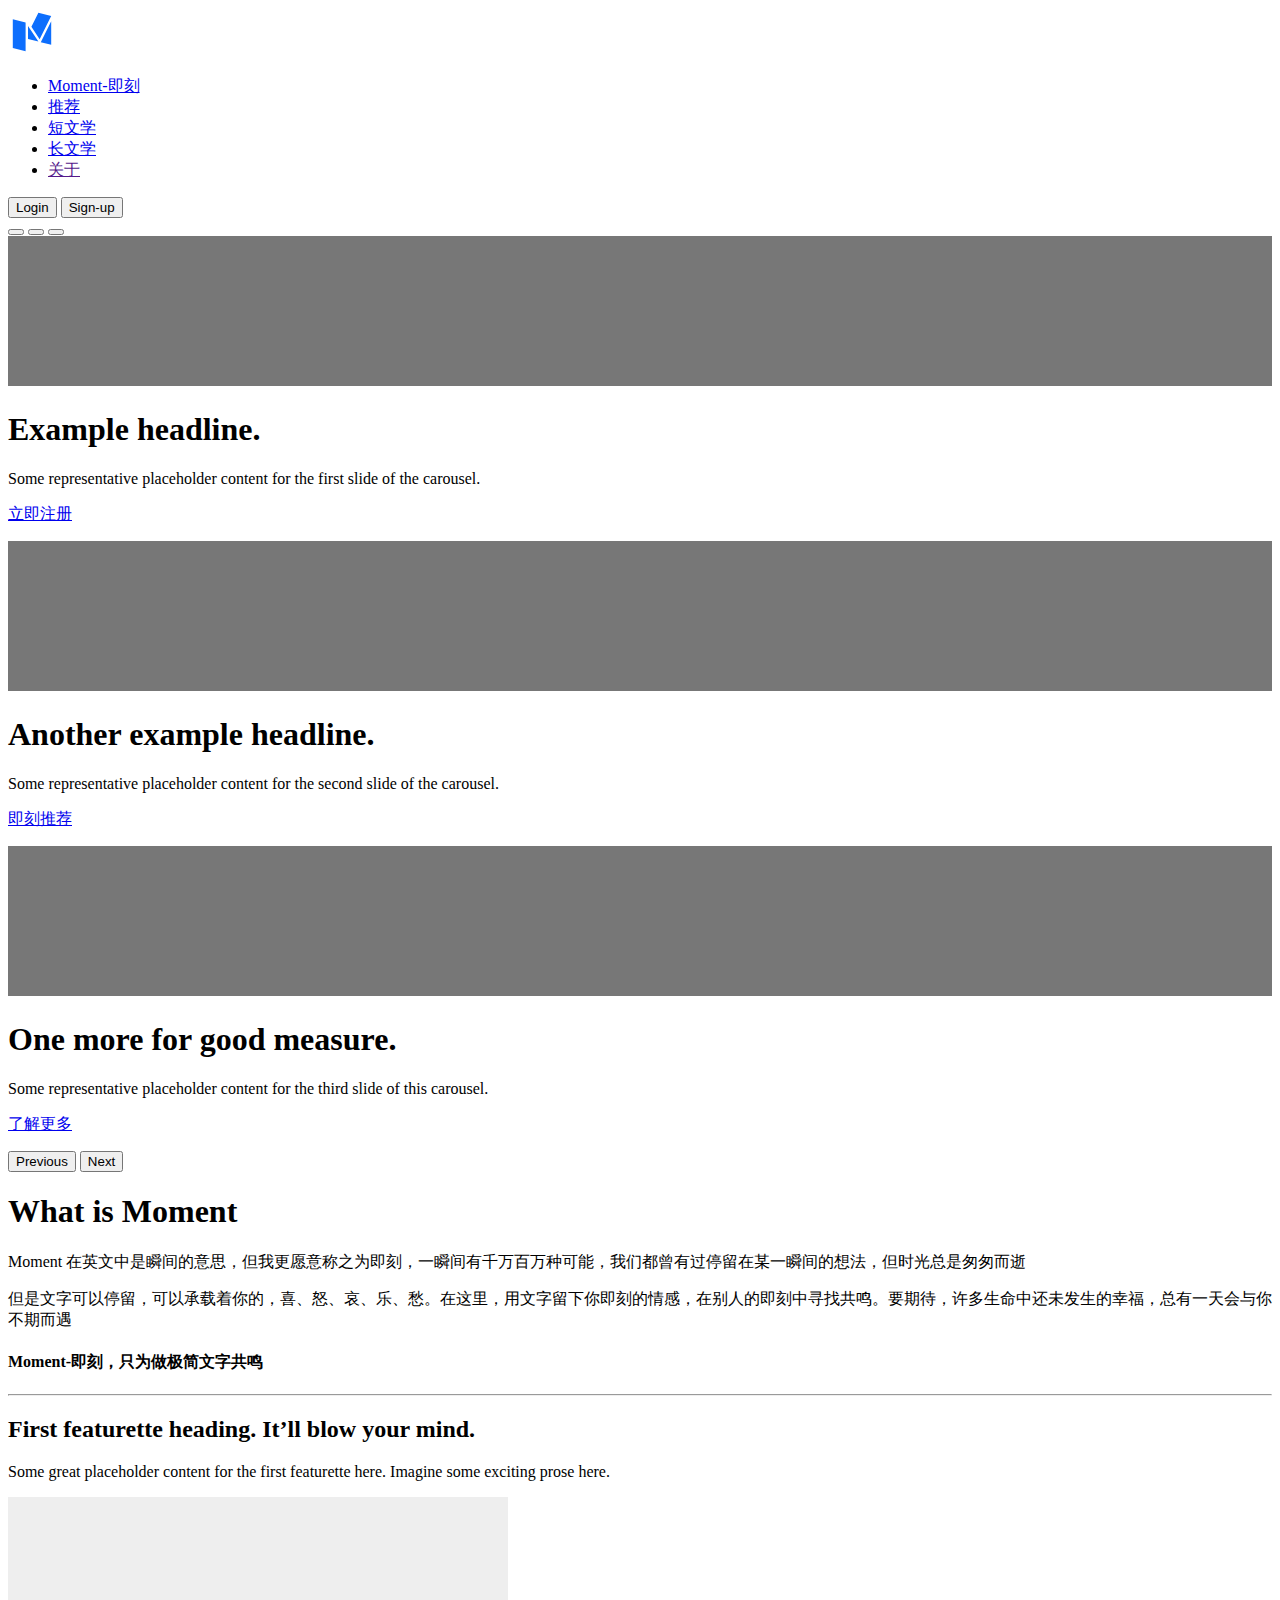
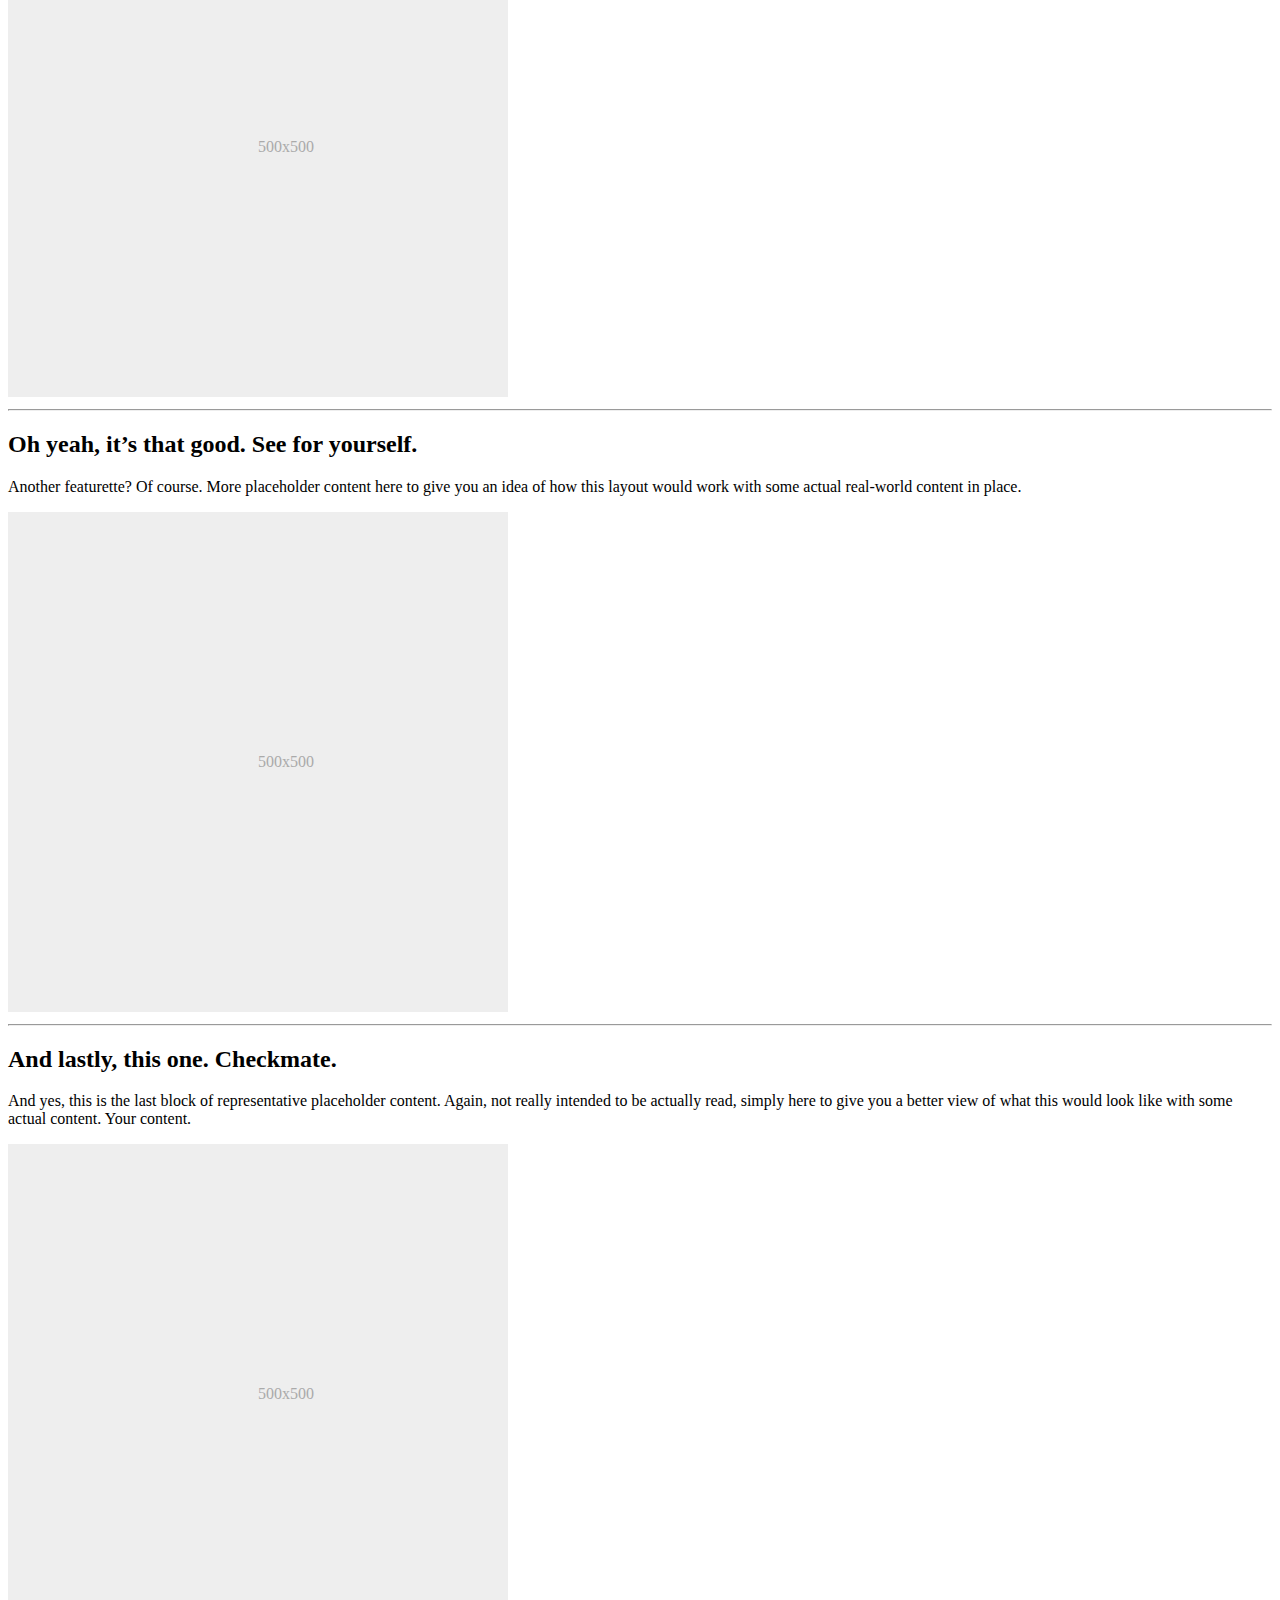
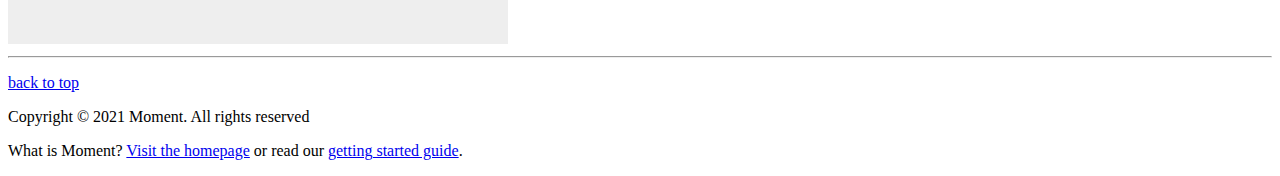
==== pages/about.html @ bc057635 "first" ====
<!DOCTYPE html>
<html lang="en">
<head>
    <meta charset="UTF-8">
    <meta name="viewport" content="width=device-width, initial-scale=1">
    <!-- Bootstrap icon库-->
    <link rel="stylesheet" href="https://cdn.jsdelivr.net/npm/bootstrap-icons@1.4.1/font/bootstrap-icons.css">
    <!-- Bootstrap css-->
    <link href="css/bootstrap.css" rel="stylesheet">
    <!-- 自定义 css-->
    <link href="css/home.css" rel="stylesheet">
    <title>Moment-即刻</title>
</head>
<body>
<!--导航栏-->
<header>
    <div class="container">
        <header class="d-flex flex-wrap align-items-center justify-content-center justify-content-md-between py-3 mb-4 border-bottom">
            <a href="#" class="d-flex align-items-center col-md-3 mb-2 mb-md-0 text-dark text-decoration-none">
                <svg t="1618889473028" class="icon" viewBox="0 0 1024 1024" version="1.1" xmlns="http://www.w3.org/2000/svg" p-id="19992" width="3rem"><path d="M102.4 238.92992v614.4L375.47008 921.6V307.2L102.4 238.92992zM426.67008 661.32992L648.52992 716.8 426.67008 384zM699.40224 729.52832L921.6 785.05984V285.1328zM674.89792 664.064L921.6 170.65984 648.52992 102.4 499.37408 400.73216z" p-id="19993" fill="#0D6EFD"></path></svg>
            </a>
            <ul class="nav col-12 col-md-auto mb-2 justify-content-center mb-md-0">
                <li><a href="#" class="nav-link px-2 link-secondary">Moment-即刻</a></li>
                <li><a href="#" class="nav-link px-2 link-dark">推荐</a></li>
                <li><a href="#" class="nav-link px-2 link-dark">短文学</a></li>
                <li><a href="#" class="nav-link px-2 link-dark">长文学</a></li>
                <li><a id="about" href="" class="nav-link px-2 link-dark">关于</a></li>
            </ul>

            <!--登录与注册-->
            <div class="col-md-3 text-end">
                <button type="button" class="btn btn-outline-primary me-2">Login</button>
                <button type="button" class="btn btn-primary">Sign-up</button>
            </div>
        </header>
    </div>
</header>

<main>
    <!--首页图片轮播 -->
    <div id="myCarousel" class="carousel slide" data-bs-ride="carousel">
        <div class="carousel-indicators">
            <button type="button" data-bs-target="#myCarousel" data-bs-slide-to="0" class="active" aria-current="true" aria-label="Slide 1"></button>
            <button type="button" data-bs-target="#myCarousel" data-bs-slide-to="1" aria-label="Slide 2"></button>
            <button type="button" data-bs-target="#myCarousel" data-bs-slide-to="2" aria-label="Slide 3"></button>
        </div>
        <div class="carousel-inner">
            <div class="carousel-item active">
                <svg class="bd-placeholder-img" width="100%" height="100%" xmlns="http://www.w3.org/2000/svg" aria-hidden="true" preserveAspectRatio="xMidYMid slice" focusable="false"><rect width="100%" height="100%" fill="#777"/></svg>

                <div class="container">
                    <div class="carousel-caption text-start">
                        <h1>Example headline.</h1>
                        <p>Some representative placeholder content for the first slide of the carousel.</p>
                        <p><a class="btn btn-lg btn-primary" href="#">立即注册</a></p>
                    </div>
                </div>
            </div>
            <div class="carousel-item">
                <svg class="bd-placeholder-img" width="100%" height="100%" xmlns="http://www.w3.org/2000/svg" aria-hidden="true" preserveAspectRatio="xMidYMid slice" focusable="false"><rect width="100%" height="100%" fill="#777"/></svg>

                <div class="container">
                    <div class="carousel-caption">
                        <h1>Another example headline.</h1>
                        <p>Some representative placeholder content for the second slide of the carousel.</p>
                        <p><a class="btn btn-lg btn-primary" href="#">即刻推荐</a></p>
                    </div>
                </div>
            </div>
            <div class="carousel-item">
                <svg class="bd-placeholder-img" width="100%" height="100%" xmlns="http://www.w3.org/2000/svg" aria-hidden="true" preserveAspectRatio="xMidYMid slice" focusable="false"><rect width="100%" height="100%" fill="#777"/></svg>

                <div class="container">
                    <div class="carousel-caption text-end">
                        <h1>One more for good measure.</h1>
                        <p>Some representative placeholder content for the third slide of this carousel.</p>
                        <p><a class="btn btn-lg btn-primary" href="#">了解更多</a></p>
                    </div>
                </div>
            </div>
        </div>
        <button class="carousel-control-prev" type="button" data-bs-target="#myCarousel" data-bs-slide="prev">
            <span class="carousel-control-prev-icon" aria-hidden="true"></span>
            <span class="visually-hidden">Previous</span>
        </button>
        <button class="carousel-control-next" type="button" data-bs-target="#myCarousel" data-bs-slide="next">
            <span class="carousel-control-next-icon" aria-hidden="true"></span>
            <span class="visually-hidden">Next</span>
        </button>
    </div>

    <div class="container marketing">

        <!-- 简介 -->
        <div class="row">
            <h1>What is Moment</h1>
            <p class="fs-5 col-md-8">Moment 在英文中是瞬间的意思，但我更愿意称之为即刻，一瞬间有千万百万种可能，我们都曾有过停留在某一瞬间的想法，但时光总是匆匆而逝</p>
            <p class="fs-6 col-md-8">但是文字可以停留，可以承载着你的，喜、怒、哀、乐、愁。在这里，用文字留下你即刻的情感，在别人的即刻中寻找共鸣。要期待，许多生命中还未发生的幸福，总有一天会与你不期而遇</p>
            <h4>Moment-即刻，只为做极简文字共鸣</h4>
        </div>

        <hr class="featurette-divider">

        <div class="row featurette">
            <div class="col-md-7">
                <h2 class="featurette-heading">First featurette heading. <span class="text-muted">It’ll blow your mind.</span></h2>
                <p class="lead">Some great placeholder content for the first featurette here. Imagine some exciting prose here.</p>
            </div>
            <div class="col-md-5">
                <svg class="bd-placeholder-img bd-placeholder-img-lg featurette-image img-fluid mx-auto" width="500" height="500" xmlns="http://www.w3.org/2000/svg" role="img" aria-label="Placeholder: 500x500" preserveAspectRatio="xMidYMid slice" focusable="false"><title>Placeholder</title><rect width="100%" height="100%" fill="#eee"/><text x="50%" y="50%" fill="#aaa" dy=".3em">500x500</text></svg>

            </div>
        </div>

        <hr class="featurette-divider">

        <div class="row featurette">
            <div class="col-md-7 order-md-2">
                <h2 class="featurette-heading">Oh yeah, it’s that good. <span class="text-muted">See for yourself.</span></h2>
                <p class="lead">Another featurette? Of course. More placeholder content here to give you an idea of how this layout would work with some actual real-world content in place.</p>
            </div>
            <div class="col-md-5 order-md-1">
                <svg class="bd-placeholder-img bd-placeholder-img-lg featurette-image img-fluid mx-auto" width="500" height="500" xmlns="http://www.w3.org/2000/svg" role="img" aria-label="Placeholder: 500x500" preserveAspectRatio="xMidYMid slice" focusable="false"><title>Placeholder</title><rect width="100%" height="100%" fill="#eee"/><text x="50%" y="50%" fill="#aaa" dy=".3em">500x500</text></svg>

            </div>
        </div>

        <hr class="featurette-divider">

        <div class="row featurette">
            <div class="col-md-7">
                <h2 class="featurette-heading">And lastly, this one. <span class="text-muted">Checkmate.</span></h2>
                <p class="lead">And yes, this is the last block of representative placeholder content. Again, not really intended to be actually read, simply here to give you a better view of what this would look like with some actual content. Your content.</p>
            </div>
            <div class="col-md-5">
                <svg class="bd-placeholder-img bd-placeholder-img-lg featurette-image img-fluid mx-auto" width="500" height="500" xmlns="http://www.w3.org/2000/svg" role="img" aria-label="Placeholder: 500x500" preserveAspectRatio="xMidYMid slice" focusable="false"><title>Placeholder</title><rect width="100%" height="100%" fill="#eee"/><text x="50%" y="50%" fill="#aaa" dy=".3em">500x500</text></svg>

            </div>
        </div>

        <hr class="featurette-divider">

    </div><!-- /.container -->

</main>

<footer class="text-muted py-5">
    <div class="container">
        <p class="float-end mb-1">
            <a href="#">
                back to top
            </a>
        </p>
        <p class="mb-1">Copyright &copy; 2021 Moment. All rights reserved</p>
        <p class="mb-0">What is Moment? <a href="#">Visit the homepage</a> or read our <a href="pages/about.html">getting started guide</a>.</p>
    </div>
</footer>

<!--自定义js-->
<script src="js/home.js"></script>
<!-- 如果要使用Bootstrap的js插件，必须先调入jQuery -->
<script src="http://libs.baidu.com/jquery/1.9.0/jquery.min.js"></script>
<!-- 包括所有bootstrap的js插件或者可以根据需要使用的js插件调用　-->
<script src="js/bootstrap.min.js"></script>
</body>
</html>
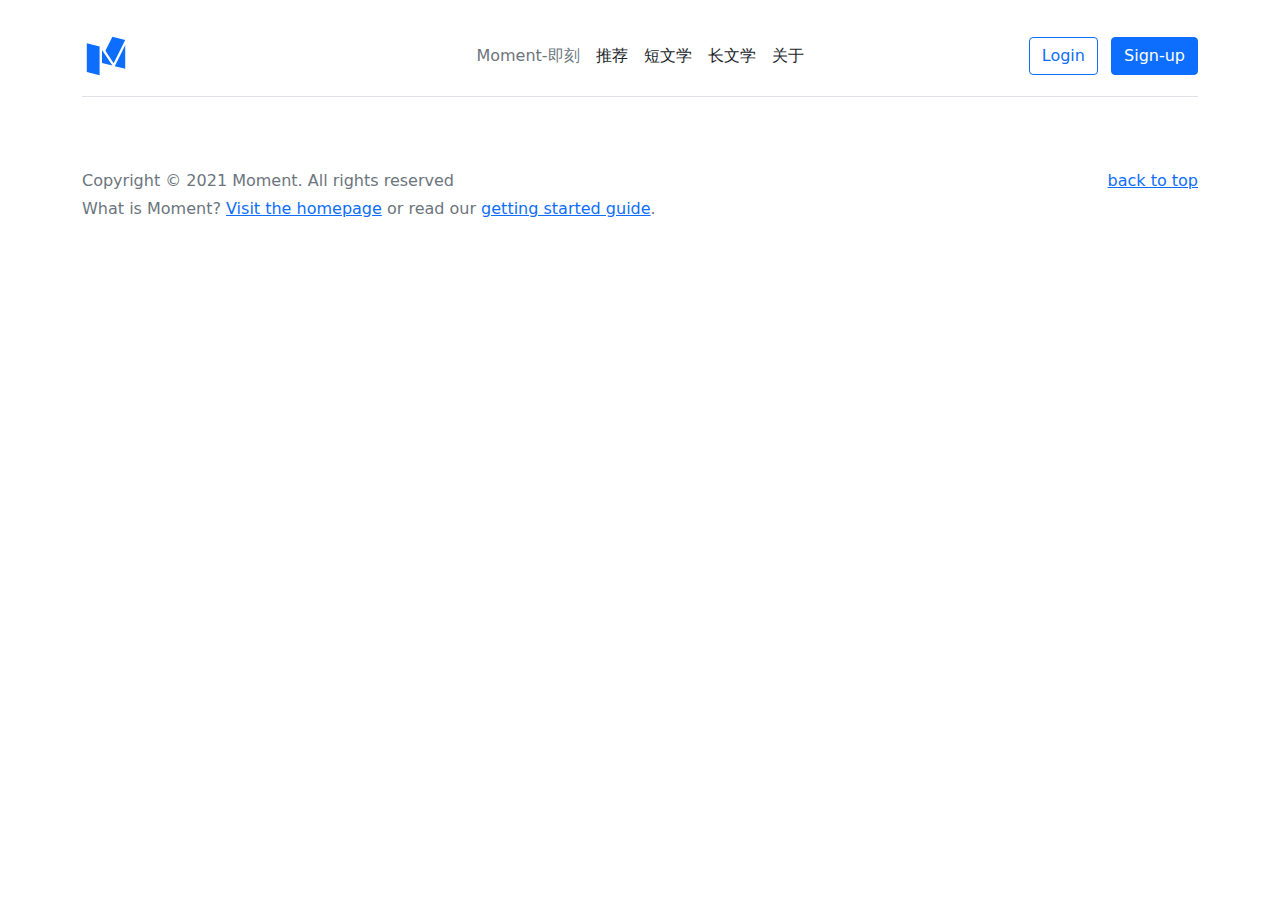
==== commit 35058922: "Add files via upload" ====
--- a/pages/about.html
+++ b/pages/about.html
@@ -6,9 +6,16 @@
     <!-- Bootstrap icon库-->
     <link rel="stylesheet" href="https://cdn.jsdelivr.net/npm/bootstrap-icons@1.4.1/font/bootstrap-icons.css">
     <!-- Bootstrap css-->
-    <link href="css/bootstrap.css" rel="stylesheet">
+    <link href="../css/bootstrap.css" rel="stylesheet">
     <!-- 自定义 css-->
-    <link href="css/home.css" rel="stylesheet">
+    <link href="../css/home.css" rel="stylesheet">
+
+    <!--自定义js-->
+    <script src="../js/home.js"></script>
+    <!-- 如果要使用Bootstrap的js插件，必须先调入jQuery -->
+    <script src="http://libs.baidu.com/jquery/1.9.0/jquery.min.js"></script>
+    <!-- 包括所有bootstrap的js插件或者可以根据需要使用的js插件调用　-->
+    <script src="../js/bootstrap.min.js"></script>
     <title>Moment-即刻</title>
 </head>
 <body>
@@ -37,110 +44,6 @@
 </header>
 
 <main>
-    <!--首页图片轮播 -->
-    <div id="myCarousel" class="carousel slide" data-bs-ride="carousel">
-        <div class="carousel-indicators">
-            <button type="button" data-bs-target="#myCarousel" data-bs-slide-to="0" class="active" aria-current="true" aria-label="Slide 1"></button>
-            <button type="button" data-bs-target="#myCarousel" data-bs-slide-to="1" aria-label="Slide 2"></button>
-            <button type="button" data-bs-target="#myCarousel" data-bs-slide-to="2" aria-label="Slide 3"></button>
-        </div>
-        <div class="carousel-inner">
-            <div class="carousel-item active">
-                <svg class="bd-placeholder-img" width="100%" height="100%" xmlns="http://www.w3.org/2000/svg" aria-hidden="true" preserveAspectRatio="xMidYMid slice" focusable="false"><rect width="100%" height="100%" fill="#777"/></svg>
-
-                <div class="container">
-                    <div class="carousel-caption text-start">
-                        <h1>Example headline.</h1>
-                        <p>Some representative placeholder content for the first slide of the carousel.</p>
-                        <p><a class="btn btn-lg btn-primary" href="#">立即注册</a></p>
-                    </div>
-                </div>
-            </div>
-            <div class="carousel-item">
-                <svg class="bd-placeholder-img" width="100%" height="100%" xmlns="http://www.w3.org/2000/svg" aria-hidden="true" preserveAspectRatio="xMidYMid slice" focusable="false"><rect width="100%" height="100%" fill="#777"/></svg>
-
-                <div class="container">
-                    <div class="carousel-caption">
-                        <h1>Another example headline.</h1>
-                        <p>Some representative placeholder content for the second slide of the carousel.</p>
-                        <p><a class="btn btn-lg btn-primary" href="#">即刻推荐</a></p>
-                    </div>
-                </div>
-            </div>
-            <div class="carousel-item">
-                <svg class="bd-placeholder-img" width="100%" height="100%" xmlns="http://www.w3.org/2000/svg" aria-hidden="true" preserveAspectRatio="xMidYMid slice" focusable="false"><rect width="100%" height="100%" fill="#777"/></svg>
-
-                <div class="container">
-                    <div class="carousel-caption text-end">
-                        <h1>One more for good measure.</h1>
-                        <p>Some representative placeholder content for the third slide of this carousel.</p>
-                        <p><a class="btn btn-lg btn-primary" href="#">了解更多</a></p>
-                    </div>
-                </div>
-            </div>
-        </div>
-        <button class="carousel-control-prev" type="button" data-bs-target="#myCarousel" data-bs-slide="prev">
-            <span class="carousel-control-prev-icon" aria-hidden="true"></span>
-            <span class="visually-hidden">Previous</span>
-        </button>
-        <button class="carousel-control-next" type="button" data-bs-target="#myCarousel" data-bs-slide="next">
-            <span class="carousel-control-next-icon" aria-hidden="true"></span>
-            <span class="visually-hidden">Next</span>
-        </button>
-    </div>
-
-    <div class="container marketing">
-
-        <!-- 简介 -->
-        <div class="row">
-            <h1>What is Moment</h1>
-            <p class="fs-5 col-md-8">Moment 在英文中是瞬间的意思，但我更愿意称之为即刻，一瞬间有千万百万种可能，我们都曾有过停留在某一瞬间的想法，但时光总是匆匆而逝</p>
-            <p class="fs-6 col-md-8">但是文字可以停留，可以承载着你的，喜、怒、哀、乐、愁。在这里，用文字留下你即刻的情感，在别人的即刻中寻找共鸣。要期待，许多生命中还未发生的幸福，总有一天会与你不期而遇</p>
-            <h4>Moment-即刻，只为做极简文字共鸣</h4>
-        </div>
-
-        <hr class="featurette-divider">
-
-        <div class="row featurette">
-            <div class="col-md-7">
-                <h2 class="featurette-heading">First featurette heading. <span class="text-muted">It’ll blow your mind.</span></h2>
-                <p class="lead">Some great placeholder content for the first featurette here. Imagine some exciting prose here.</p>
-            </div>
-            <div class="col-md-5">
-                <svg class="bd-placeholder-img bd-placeholder-img-lg featurette-image img-fluid mx-auto" width="500" height="500" xmlns="http://www.w3.org/2000/svg" role="img" aria-label="Placeholder: 500x500" preserveAspectRatio="xMidYMid slice" focusable="false"><title>Placeholder</title><rect width="100%" height="100%" fill="#eee"/><text x="50%" y="50%" fill="#aaa" dy=".3em">500x500</text></svg>
-
-            </div>
-        </div>
-
-        <hr class="featurette-divider">
-
-        <div class="row featurette">
-            <div class="col-md-7 order-md-2">
-                <h2 class="featurette-heading">Oh yeah, it’s that good. <span class="text-muted">See for yourself.</span></h2>
-                <p class="lead">Another featurette? Of course. More placeholder content here to give you an idea of how this layout would work with some actual real-world content in place.</p>
-            </div>
-            <div class="col-md-5 order-md-1">
-                <svg class="bd-placeholder-img bd-placeholder-img-lg featurette-image img-fluid mx-auto" width="500" height="500" xmlns="http://www.w3.org/2000/svg" role="img" aria-label="Placeholder: 500x500" preserveAspectRatio="xMidYMid slice" focusable="false"><title>Placeholder</title><rect width="100%" height="100%" fill="#eee"/><text x="50%" y="50%" fill="#aaa" dy=".3em">500x500</text></svg>
-
-            </div>
-        </div>
-
-        <hr class="featurette-divider">
-
-        <div class="row featurette">
-            <div class="col-md-7">
-                <h2 class="featurette-heading">And lastly, this one. <span class="text-muted">Checkmate.</span></h2>
-                <p class="lead">And yes, this is the last block of representative placeholder content. Again, not really intended to be actually read, simply here to give you a better view of what this would look like with some actual content. Your content.</p>
-            </div>
-            <div class="col-md-5">
-                <svg class="bd-placeholder-img bd-placeholder-img-lg featurette-image img-fluid mx-auto" width="500" height="500" xmlns="http://www.w3.org/2000/svg" role="img" aria-label="Placeholder: 500x500" preserveAspectRatio="xMidYMid slice" focusable="false"><title>Placeholder</title><rect width="100%" height="100%" fill="#eee"/><text x="50%" y="50%" fill="#aaa" dy=".3em">500x500</text></svg>
-
-            </div>
-        </div>
-
-        <hr class="featurette-divider">
-
-    </div><!-- /.container -->
 
 </main>
 
@@ -152,15 +55,10 @@
             </a>
         </p>
         <p class="mb-1">Copyright &copy; 2021 Moment. All rights reserved</p>
-        <p class="mb-0">What is Moment? <a href="#">Visit the homepage</a> or read our <a href="pages/about.html">getting started guide</a>.</p>
+        <p class="mb-0">What is Moment? <a href="../index.html">Visit the homepage</a> or read our <a href="#">getting started guide</a>.</p>
     </div>
 </footer>
 
-<!--自定义js-->
-<script src="js/home.js"></script>
-<!-- 如果要使用Bootstrap的js插件，必须先调入jQuery -->
-<script src="http://libs.baidu.com/jquery/1.9.0/jquery.min.js"></script>
-<!-- 包括所有bootstrap的js插件或者可以根据需要使用的js插件调用　-->
-<script src="js/bootstrap.min.js"></script>
+
 </body>
 </html>--- a/css/home.css
+++ b/css/home.css
@@ -0,0 +1,80 @@
+body {
+    padding-top: 1rem;
+    padding-bottom: 3rem;
+    color: #5a5a5a;
+}
+
+.carousel {
+    margin-bottom: 4rem;
+}
+
+.carousel-caption {
+    bottom: 3rem;
+    z-index: 10;
+}
+
+.carousel-item {
+    height: 32rem;
+}
+.carousel-item > img {
+    position: absolute;
+    top: 0;
+    left: 0;
+    min-width: 100%;
+    height: 32rem;
+}
+
+.marketing .col-lg-4 {
+    margin-bottom: 1.5rem;
+    text-align: center;
+}
+.marketing h2 {
+    font-weight: 400;
+}
+
+.marketing .col-lg-4 p {
+    margin-right: .75rem;
+    margin-left: .75rem;
+}
+
+.featurette-divider {
+    margin: 5rem 0;
+}
+
+.featurette-heading {
+    font-weight: 300;
+    line-height: 1;
+    letter-spacing: -.05rem;
+}
+
+.bd-placeholder-img {
+    font-size: 1.125rem;
+    text-anchor: middle;
+    -webkit-user-select: none;
+    -moz-user-select: none;
+    user-select: none;
+}
+
+@media (min-width: 40em) {
+    .carousel-caption p {
+        margin-bottom: 1.25rem;
+        font-size: 1.25rem;
+        line-height: 1.4;
+    }
+
+    .featurette-heading {
+        font-size: 50px;
+    }
+}
+
+@media (min-width: 62em) {
+    .featurette-heading {
+        margin-top: 7rem;
+    }
+}
+
+@media (min-width: 768px) {
+    .bd-placeholder-img-lg {
+        font-size: 3.5rem;
+    }
+}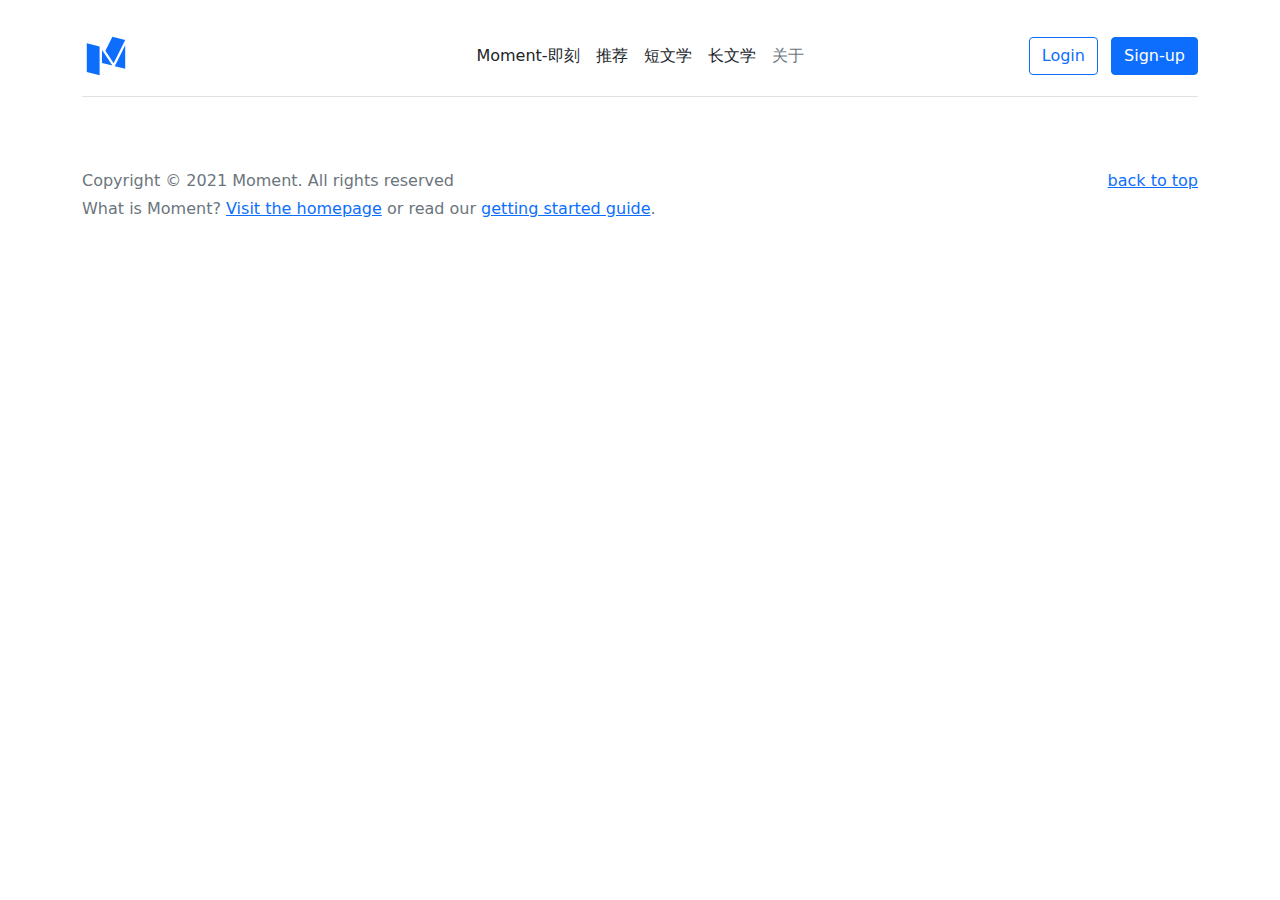
==== commit d9db1e9e: "Add files via upload" ====
--- a/pages/about.html
+++ b/pages/about.html
@@ -3,6 +3,8 @@
 <head>
     <meta charset="UTF-8">
     <meta name="viewport" content="width=device-width, initial-scale=1">
+    <!--添加标签页logo-->
+    <link rel="Shortcut Icon" href="../favicon.ico" />
     <!-- Bootstrap icon库-->
     <link rel="stylesheet" href="https://cdn.jsdelivr.net/npm/bootstrap-icons@1.4.1/font/bootstrap-icons.css">
     <!-- Bootstrap css-->
@@ -16,7 +18,7 @@
     <script src="http://libs.baidu.com/jquery/1.9.0/jquery.min.js"></script>
     <!-- 包括所有bootstrap的js插件或者可以根据需要使用的js插件调用　-->
     <script src="../js/bootstrap.min.js"></script>
-    <title>Moment-即刻</title>
+    <title>关于更多</title>
 </head>
 <body>
 <!--导航栏-->
@@ -27,11 +29,11 @@
                 <svg t="1618889473028" class="icon" viewBox="0 0 1024 1024" version="1.1" xmlns="http://www.w3.org/2000/svg" p-id="19992" width="3rem"><path d="M102.4 238.92992v614.4L375.47008 921.6V307.2L102.4 238.92992zM426.67008 661.32992L648.52992 716.8 426.67008 384zM699.40224 729.52832L921.6 785.05984V285.1328zM674.89792 664.064L921.6 170.65984 648.52992 102.4 499.37408 400.73216z" p-id="19993" fill="#0D6EFD"></path></svg>
             </a>
             <ul class="nav col-12 col-md-auto mb-2 justify-content-center mb-md-0">
-                <li><a href="#" class="nav-link px-2 link-secondary">Moment-即刻</a></li>
-                <li><a href="#" class="nav-link px-2 link-dark">推荐</a></li>
-                <li><a href="#" class="nav-link px-2 link-dark">短文学</a></li>
-                <li><a href="#" class="nav-link px-2 link-dark">长文学</a></li>
-                <li><a id="about" href="" class="nav-link px-2 link-dark">关于</a></li>
+                <li><a href="../index.html" class="nav-link px-2 link-dark">Moment-即刻</a></li>
+                <li><a href="../pages/essay.html" class="nav-link px-2 link-dark">推荐</a></li>
+                <li><a href="../pages/recommend.html" class="nav-link px-2 link-dark">短文学</a></li>
+                <li><a href="../pages/article.html" class="nav-link px-2 link-dark">长文学</a></li>
+                <li><a href="#" class="nav-link px-2 link-secondary">关于</a></li>
             </ul>
 
             <!--登录与注册-->
